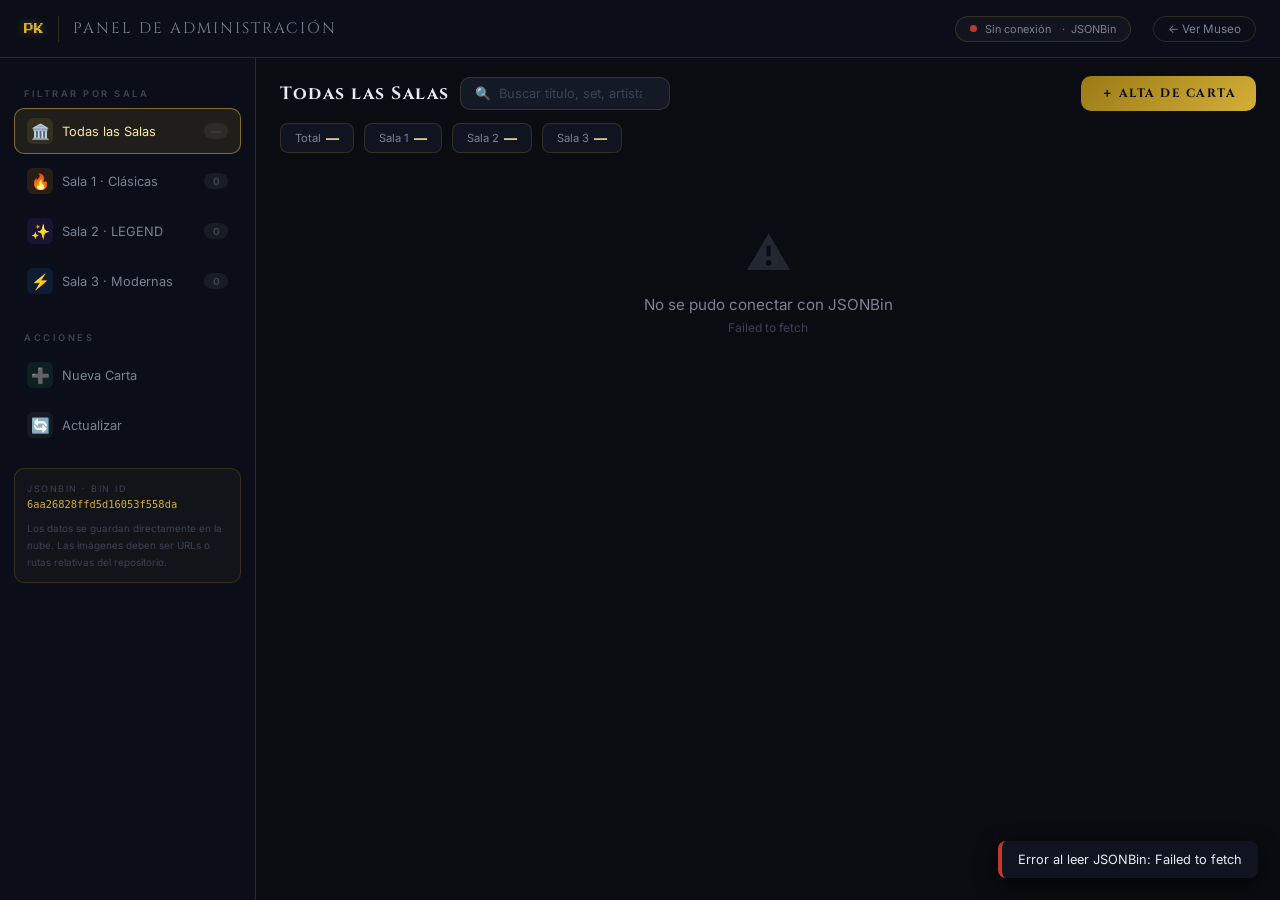
==== admin.html @ d2630e44 "commit" ====
<!DOCTYPE html>
<html lang="es">
<head>
    <meta charset="UTF-8">
    <meta name="viewport" content="width=device-width, initial-scale=1.0">
    <title>Admin · Museo Pokémon</title>
    <link rel="preconnect" href="https://fonts.googleapis.com">
    <link href="https://fonts.googleapis.com/css2?family=Cinzel:wght@400;600;700&family=Inter:wght@300;400;500;600;700&family=Press+Start+2P&display=swap" rel="stylesheet">
    <style>
        *, *::before, *::after { box-sizing: border-box; margin: 0; padding: 0; }

        :root {
            --gold:         #d4af37;
            --gold-light:   #f9e8a2;
            --gold-dark:    #997a15;
            --gold-glow:    rgba(212,175,55,.35);
            --bg:           #0a0c11;
            --bg-card:      #0f1420;
            --bg-input:     #141926;
            --bg-sidebar:   #0b0e18;
            --border:       rgba(212,175,55,.18);
            --border-h:     rgba(212,175,55,.55);
            --text:         #e8ecf2;
            --muted:        #7a8394;
            --dim:          #3a4454;
            --danger:       #c0392b;
            --success:      #27ae60;
            --r:            10px;
            --t:            all .22s cubic-bezier(.16,1,.3,1);
        }

        html, body { height: 100%; font-family: 'Inter', sans-serif; background: var(--bg); color: var(--text); }

        /* ── LAYOUT ─────────────────────────────────────────────────── */
        .layout {
            display: grid;
            grid-template-columns: 256px 1fr;
            grid-template-rows: 58px 1fr;
            height: 100vh;
            overflow: hidden;
        }

        /* ── HEADER ─────────────────────────────────────────────────── */
        .header {
            grid-column: 1 / -1;
            background: var(--bg-sidebar);
            border-bottom: 1px solid var(--border);
            display: flex;
            align-items: center;
            gap: 14px;
            padding: 0 24px;
            position: relative;
            z-index: 50;
        }
        .header-logo { font-family:'Press Start 2P',monospace; font-size:.62rem; color:var(--gold); text-shadow:0 0 10px var(--gold-glow); }
        .header-sep  { width:1px; height:26px; background:var(--border); }
        .header-title { font-family:'Cinzel',serif; font-size:.95rem; color:var(--muted); letter-spacing:2px; }
        .header-jb {
            margin-left: auto;
            display: flex;
            align-items: center;
            gap: 8px;
            font-size: .68rem;
            color: var(--muted);
            background: rgba(255,255,255,.03);
            border: 1px solid var(--border);
            padding: 5px 14px;
            border-radius: 20px;
        }
        .jb-dot { width:7px; height:7px; border-radius:50%; background:#4a5568; flex-shrink:0; transition: background .4s; }
        .jb-dot.ok  { background: var(--success); box-shadow: 0 0 6px var(--success); }
        .jb-dot.err { background: var(--danger); }
        .header-back { color:var(--muted); text-decoration:none; font-size:.73rem; border:1px solid var(--border); padding:5px 14px; border-radius:20px; transition:var(--t); margin-left:8px; }
        .header-back:hover { color:var(--gold); border-color:var(--gold-dark); }

        /* ── SIDEBAR ─────────────────────────────────────────────────── */
        .sidebar {
            background: var(--bg-sidebar);
            border-right: 1px solid var(--border);
            padding: 20px 14px;
            display: flex;
            flex-direction: column;
            gap: 4px;
            overflow-y: auto;
        }
        .sidebar::-webkit-scrollbar { display:none; }
        .sec-label { font-size:.58rem; letter-spacing:2.5px; text-transform:uppercase; color:var(--dim); padding:10px 10px 5px; font-weight:600; }
        .sb-btn {
            display: flex;
            align-items: center;
            gap: 9px;
            padding: 9px 12px;
            border-radius: var(--r);
            border: 1px solid transparent;
            background: none;
            color: var(--muted);
            font-size: .8rem;
            font-family: 'Inter', sans-serif;
            cursor: pointer;
            transition: var(--t);
            text-align: left;
            width: 100%;
        }
        .sb-btn:hover { background: rgba(255,255,255,.04); color: var(--text); }
        .sb-btn.active { background: rgba(212,175,55,.1); border-color: var(--border-h); color: var(--gold-light); }
        .sb-icon { width:26px; height:26px; border-radius:6px; display:flex; align-items:center; justify-content:center; font-size:.95rem; flex-shrink:0; }
        .ic-all  { background: rgba(212,175,55,.12); }
        .ic-s1   { background: rgba(200,134,10,.15); }
        .ic-s2   { background: rgba(108,63,192,.15); }
        .ic-s3   { background: rgba(11,125,218,.15); }
        .ic-add  { background: rgba(39,174,96,.12); }
        .ic-ref  { background: rgba(255,255,255,.05); }
        .sb-count {
            margin-left: auto;
            background: rgba(255,255,255,.06);
            color: var(--dim);
            font-size: .62rem;
            font-weight: 700;
            padding: 2px 7px;
            border-radius: 9px;
            min-width: 24px;
            text-align: center;
        }

        /* JSONBin info box */
        .jb-info-box {
            margin-top: auto;
            padding: 12px;
            background: rgba(212,175,55,.04);
            border: 1px solid var(--border);
            border-radius: var(--r);
            font-size: .65rem;
            color: var(--muted);
            line-height: 1.7;
        }
        .jb-info-box .label { color: var(--dim); text-transform:uppercase; letter-spacing:1.5px; font-size:.56rem; }
        .jb-info-box .val   { color: var(--gold); font-family:monospace; word-break:break-all; }

        /* ── MAIN ─────────────────────────────────────────────────────── */
        .main { display:flex; flex-direction:column; overflow:hidden; }

        .toolbar { padding:18px 24px 0; display:flex; align-items:center; gap:10px; flex-wrap:wrap; }
        .toolbar-title { font-family:'Cinzel',serif; font-size:1.1rem; letter-spacing:1.5px; }
        .search {
            background: var(--bg-input);
            border: 1px solid var(--border);
            border-radius: var(--r);
            padding: 8px 14px;
            color: var(--text);
            font-size: .8rem;
            font-family: 'Inter', sans-serif;
            width: 210px;
            transition: var(--t);
            outline: none;
        }
        .search:focus { border-color: var(--gold-dark); box-shadow: 0 0 0 3px rgba(212,175,55,.1); }
        .search::placeholder { color: var(--dim); }
        .btn-new {
            margin-left: auto;
            background: linear-gradient(135deg, var(--gold-dark), var(--gold));
            color: #07080c;
            border: none;
            padding: 9px 20px;
            border-radius: var(--r);
            font-size: .75rem;
            font-weight: 700;
            font-family: 'Cinzel', serif;
            letter-spacing: 1.5px;
            cursor: pointer;
            transition: var(--t);
        }
        .btn-new:hover { transform:translateY(-2px); box-shadow:0 8px 20px var(--gold-glow); }

        /* stats */
        .stats { display:flex; gap:10px; padding:12px 24px 0; flex-wrap:wrap; }
        .stat-pill { background:var(--bg-card); border:1px solid var(--border); border-radius:8px; padding:6px 14px; font-size:.7rem; color:var(--muted); display:flex; align-items:center; gap:5px; }
        .stat-pill strong { color:var(--gold-light); font-size:.82rem; }

        /* grid */
        .grid-wrap { flex:1; overflow-y:auto; padding:14px 24px 24px; }
        .grid-wrap::-webkit-scrollbar { width:5px; }
        .grid-wrap::-webkit-scrollbar-thumb { background:var(--border); border-radius:3px; }

        .cards-grid { display:grid; grid-template-columns:repeat(auto-fill,minmax(272px,1fr)); gap:14px; }

        /* card item */
        .ci {
            background: var(--bg-card);
            border: 1px solid var(--border);
            border-radius: 12px;
            overflow: hidden;
            transition: var(--t);
        }
        .ci:hover { border-color:var(--border-h); transform:translateY(-3px); box-shadow:0 12px 28px rgba(0,0,0,.55); }
        .ci-head { position:relative; height:150px; background:#0c0f1a; display:flex; align-items:center; justify-content:center; overflow:hidden; }
        .ci-img { height:100%; width:100%; object-fit:contain; padding:8px; transition:transform .4s; }
        .ci:hover .ci-img { transform:scale(1.06); }
        .ci-noimg { color:var(--dim); font-size:.7rem; letter-spacing:1px; text-align:center; }
        .sala-badge {
            position:absolute; top:8px; left:8px;
            font-size:.52rem; font-weight:700; letter-spacing:1.5px; text-transform:uppercase;
            padding:3px 9px; border-radius:9px; font-family:'Cinzel',serif;
        }
        .bs1 { background:rgba(200,134,10,.25); color:#f0b429; border:1px solid rgba(200,134,10,.4); }
        .bs2 { background:rgba(108,63,192,.25);  color:#a78bfa; border:1px solid rgba(108,63,192,.4); }
        .bs3 { background:rgba(11,125,218,.25);  color:#60a5fa; border:1px solid rgba(11,125,218,.4); }
        .bsd { background:rgba(212,175,55,.12);  color:var(--gold); border:1px solid var(--border); }

        .rev-btn {
            position:absolute; top:8px; right:8px;
            background:rgba(0,0,0,.6); border:1px solid var(--border);
            color:var(--muted); font-size:.52rem; padding:3px 7px; border-radius:7px;
            cursor:pointer; transition:var(--t);
        }
        .rev-btn:hover { color:var(--gold); border-color:var(--gold-dark); }

        .ci-body { padding:12px 14px; }
        .ci-title { font-family:'Cinzel',serif; font-size:.87rem; font-weight:700; margin-bottom:3px; white-space:nowrap; overflow:hidden; text-overflow:ellipsis; }
        .ci-meta { font-size:.7rem; color:var(--muted); margin-bottom:10px; line-height:1.5; }
        .ci-meta strong { color:var(--gold); }
        .ci-actions { display:flex; gap:7px; }
        .btn-edit, .btn-del {
            flex:1; padding:7px; border-radius:7px; font-size:.68rem;
            font-weight:600; cursor:pointer; transition:var(--t);
            font-family:'Inter',sans-serif; border:1px solid transparent;
        }
        .btn-edit { background:rgba(212,175,55,.1); border-color:rgba(212,175,55,.2); color:var(--gold-light); }
        .btn-edit:hover { background:rgba(212,175,55,.2); border-color:var(--gold); }
        .btn-del { background:rgba(192,57,43,.1); border-color:rgba(192,57,43,.2); color:#e57373; }
        .btn-del:hover { background:rgba(192,57,43,.22); border-color:var(--danger); }

        .empty { grid-column:1/-1; text-align:center; padding:60px 20px; color:var(--dim); }
        .empty-icon { font-size:2.8rem; margin-bottom:14px; opacity:.5; }
        .empty-title { font-size:.95rem; color:var(--muted); margin-bottom:6px; }

        /* ── MODAL ─────────────────────────────────────────────────────── */
        .backdrop {
            position:fixed; inset:0; background:rgba(0,0,0,.78);
            backdrop-filter:blur(7px); z-index:500;
            display:none; align-items:center; justify-content:center; padding:16px;
        }
        .backdrop.open { display:flex; }

        .modal {
            background: var(--bg-card);
            border: 1px solid var(--border-h);
            border-radius: 16px;
            width: 100%; max-width: 680px; max-height: 92vh;
            display: flex; flex-direction: column;
            box-shadow: 0 30px 60px rgba(0,0,0,.85);
            animation: mi .28s cubic-bezier(.16,1,.3,1);
        }
        @keyframes mi { from{opacity:0;transform:scale(.96) translateY(10px)} to{opacity:1;transform:none} }

        .m-head { padding:20px 24px; border-bottom:1px solid var(--border); display:flex; align-items:center; gap:10px; }
        .m-title {
            font-family:'Cinzel',serif; font-size:1rem; letter-spacing:2px;
            background:linear-gradient(90deg,#fff,var(--gold-light));
            -webkit-background-clip:text; -webkit-text-fill-color:transparent;
        }
        .m-close { margin-left:auto; background:none; border:none; color:var(--muted); font-size:1.3rem; cursor:pointer; padding:3px 8px; border-radius:6px; transition:var(--t); line-height:1; }
        .m-close:hover { background:rgba(255,255,255,.07); color:var(--text); }

        .m-body { padding:22px 24px; overflow-y:auto; flex:1; }
        .m-body::-webkit-scrollbar { width:4px; }
        .m-body::-webkit-scrollbar-thumb { background:var(--border); border-radius:2px; }
        .m-foot { padding:16px 24px; border-top:1px solid var(--border); display:flex; justify-content:flex-end; gap:9px; }

        /* form */
        .fg { display:grid; grid-template-columns:1fr 1fr; gap:14px; }
        .fgroup { display:flex; flex-direction:column; gap:5px; }
        .fgroup.s2 { grid-column:1/-1; }
        .flabel { font-size:.68rem; font-weight:600; letter-spacing:1.5px; text-transform:uppercase; color:var(--muted); }
        .flabel .req { color:var(--gold); }
        .finput, .fsel, .ftxt {
            background:var(--bg-input); border:1px solid var(--border); border-radius:7px;
            padding:9px 12px; color:var(--text); font-size:.83rem; font-family:'Inter',sans-serif;
            transition:var(--t); outline:none; width:100%;
        }
        .finput:focus,.fsel:focus,.ftxt:focus { border-color:var(--gold-dark); box-shadow:0 0 0 3px rgba(212,175,55,.1); }
        .fsel { cursor:pointer; appearance:none; background-image:url("data:image/svg+xml,%3Csvg xmlns='http://www.w3.org/2000/svg' width='11' height='7' viewBox='0 0 11 7'%3E%3Cpath d='M1 1l4.5 4.5L10 1' stroke='%23d4af37' stroke-width='1.8' fill='none' stroke-linecap='round'/%3E%3C/svg%3E"); background-repeat:no-repeat; background-position:right 12px center; padding-right:32px; }
        .fsel option { background:#1a2030; }
        .ftxt { resize:vertical; min-height:75px; line-height:1.5; }

        /* upload zone */
        .upload-zone {
            border:2px dashed var(--border); border-radius:9px;
            padding:16px 12px; text-align:center; cursor:pointer;
            transition:var(--t); position:relative; overflow:hidden;
        }
        .upload-zone:hover { border-color:var(--gold-dark); background:rgba(212,175,55,.04); }
        .upload-zone input[type=file] { position:absolute; inset:0; opacity:0; cursor:pointer; width:100%; height:100%; }
        .uz-icon { font-size:1.5rem; margin-bottom:4px; }
        .uz-label { font-size:.74rem; color:var(--muted); }
        .uz-label strong { color:var(--gold); }
        .uz-sub { font-size:.62rem; color:var(--dim); margin-top:2px; }
        .uz-prev { width:100%; max-height:110px; object-fit:contain; border-radius:5px; margin-top:7px; display:none; }

        /* Nota info */
        .note-box {
            background: rgba(212,175,55,.06);
            border: 1px solid rgba(212,175,55,.2);
            border-radius: 8px;
            padding: 10px 14px;
            font-size: .72rem;
            color: var(--muted);
            line-height: 1.6;
            margin-bottom: 16px;
        }
        .note-box strong { color: var(--gold); }

        /* botones */
        .btn-cancel { background:rgba(255,255,255,.04); border:1px solid var(--border); color:var(--muted); padding:9px 20px; border-radius:var(--r); font-size:.8rem; cursor:pointer; transition:var(--t); font-family:'Inter',sans-serif; }
        .btn-cancel:hover { background:rgba(255,255,255,.08); color:var(--text); }
        .btn-save { background:linear-gradient(135deg,var(--gold-dark),var(--gold)); color:#07080c; border:none; padding:9px 26px; border-radius:var(--r); font-size:.8rem; font-weight:700; cursor:pointer; transition:var(--t); font-family:'Inter',sans-serif; display:flex; align-items:center; gap:7px; }
        .btn-save:hover { transform:translateY(-1px); box-shadow:0 6px 16px var(--gold-glow); }
        .btn-save:disabled { opacity:.45; cursor:not-allowed; transform:none; }

        /* confirm */
        .conf-modal { background:var(--bg-card); border:1px solid rgba(192,57,43,.4); border-radius:14px; padding:28px 26px; max-width:370px; width:100%; text-align:center; animation:mi .24s ease; }
        .conf-icon  { font-size:2.4rem; margin-bottom:12px; }
        .conf-title { font-family:'Cinzel',serif; font-size:.95rem; margin-bottom:7px; }
        .conf-text  { font-size:.8rem; color:var(--muted); margin-bottom:20px; line-height:1.5; }
        .conf-acts  { display:flex; gap:9px; justify-content:center; }
        .btn-danger { background:var(--danger); color:#fff; border:none; padding:9px 22px; border-radius:var(--r); font-size:.8rem; font-weight:700; cursor:pointer; transition:var(--t); font-family:'Inter',sans-serif; }
        .btn-danger:hover { filter:brightness(1.15); }

        /* toasts */
        .toast-stack { position:fixed; bottom:22px; right:22px; z-index:9999; display:flex; flex-direction:column; gap:7px; pointer-events:none; }
        .toast { background:var(--bg-card); border-left:4px solid var(--gold); border-radius:8px; padding:11px 16px; font-size:.8rem; box-shadow:0 8px 22px rgba(0,0,0,.65); animation:ti .28s ease; pointer-events:all; max-width:310px; }
        .toast.err { border-color:var(--danger); }
        .toast.ok  { border-color:var(--success); }
        @keyframes ti { from{opacity:0;transform:translateX(18px)} to{opacity:1;transform:none} }

        /* spinner */
        .spin { display:inline-block; width:13px; height:13px; border:2px solid rgba(7,8,12,.4); border-top-color:#07080c; border-radius:50%; animation:s .65s linear infinite; }
        @keyframes s { to{transform:rotate(360deg)} }
    </style>
</head>
<body>
<div class="layout">

    <!-- HEADER -->
    <header class="header">
        <span class="header-logo">PK</span>
        <div class="header-sep"></div>
        <span class="header-title">PANEL DE ADMINISTRACIÓN</span>
        <div class="header-jb">
            <span class="jb-dot" id="jb-dot"></span>
            <span id="jb-txt">Conectando…</span>
            &nbsp;·&nbsp; JSONBin
        </div>
        <a href="index.html" class="header-back">← Ver Museo</a>
    </header>

    <!-- SIDEBAR -->
    <aside class="sidebar">
        <span class="sec-label">Filtrar por Sala</span>
        <button class="sb-btn active" id="btn-todas" onclick="filtrar('todas')">
            <span class="sb-icon ic-all">🏛️</span> Todas las Salas
            <span class="sb-count" id="cnt-todas">—</span>
        </button>
        <button class="sb-btn" id="btn-sala1" onclick="filtrar('sala1')">
            <span class="sb-icon ic-s1">🔥</span> Sala 1 · Clásicas
            <span class="sb-count" id="cnt-sala1">0</span>
        </button>
        <button class="sb-btn" id="btn-sala2" onclick="filtrar('sala2')">
            <span class="sb-icon ic-s2">✨</span> Sala 2 · LEGEND
            <span class="sb-count" id="cnt-sala2">0</span>
        </button>
        <button class="sb-btn" id="btn-sala3" onclick="filtrar('sala3')">
            <span class="sb-icon ic-s3">⚡</span> Sala 3 · Modernas
            <span class="sb-count" id="cnt-sala3">0</span>
        </button>

        <span class="sec-label" style="margin-top:14px;">Acciones</span>
        <button class="sb-btn" onclick="abrirModal()">
            <span class="sb-icon ic-add">➕</span> Nueva Carta
        </button>
        <button class="sb-btn" onclick="cargar()">
            <span class="sb-icon ic-ref">🔄</span> Actualizar
        </button>

        <div class="jb-info-box" style="margin-top:16px;">
            <div class="label">JSONBin · Bin ID</div>
            <div class="val">6aa26828ffd5d16053f558da</div>
            <div style="margin-top:6px;font-size:.62rem;color:var(--dim);">
                Los datos se guardan directamente en la nube. Las imágenes deben ser URLs o rutas relativas del repositorio.
            </div>
        </div>
    </aside>

    <!-- MAIN -->
    <main class="main">
        <div class="toolbar">
            <h1 class="toolbar-title" id="titulo-filtro">Todas las Salas</h1>
            <input class="search" type="search" id="buscador" placeholder="🔍  Buscar título, set, artista…" oninput="renderGrid()">
            <button class="btn-new" onclick="abrirModal()">＋ ALTA DE CARTA</button>
        </div>

        <div class="stats">
            <div class="stat-pill">Total <strong id="s-total">—</strong></div>
            <div class="stat-pill">Sala 1 <strong id="s-1">—</strong></div>
            <div class="stat-pill">Sala 2 <strong id="s-2">—</strong></div>
            <div class="stat-pill">Sala 3 <strong id="s-3">—</strong></div>
        </div>

        <div class="grid-wrap">
            <div class="cards-grid" id="grid">
                <div class="empty"><div class="empty-icon">⌛</div><div class="empty-title">Cargando desde JSONBin…</div></div>
            </div>
        </div>
    </main>
</div>

<!-- MODAL ALTA / EDICIÓN -->
<div class="backdrop" id="modal-bd">
    <div class="modal">
        <div class="m-head">
            <span class="m-title" id="m-titulo">ALTA DE CARTA</span>
            <button class="m-close" onclick="cerrarModal()">✕</button>
        </div>
        <div class="m-body">
            <div class="note-box">
                💡 <strong>Imágenes:</strong> introduce la URL de la imagen o la ruta relativa desde la raíz del repositorio (ej: <code>img/cards/pikachu.png</code>). Las imágenes deben estar subidas al repo de GitHub.
            </div>
            <div class="fg" id="form-grid">
                <!-- Sala y Rareza -->
                <div class="fgroup">
                    <label class="flabel">Sala <span class="req">*</span></label>
                    <select class="fsel" id="f-sala" required>
                        <option value="">— Seleccionar —</option>
                        <option value="sala1">Sala 1 · Clásicas</option>
                        <option value="sala2">Sala 2 · LEGEND</option>
                        <option value="sala3">Sala 3 · Modernas</option>
                    </select>
                </div>
                <div class="fgroup">
                    <label class="flabel">Rareza</label>
                    <input class="finput" type="text" id="f-rarity" placeholder="Holo Rare, Secret Rare…">
                </div>
                <!-- Título -->
                <div class="fgroup s2">
                    <label class="flabel">Título <span class="req">*</span></label>
                    <input class="finput" type="text" id="f-titulo" placeholder="Ej: Sabrina's Gengar" required>
                </div>
                <!-- Set y Año -->
                <div class="fgroup">
                    <label class="flabel">Set / Expansión</label>
                    <input class="finput" type="text" id="f-set" placeholder="Ej: Gym Challenge">
                </div>
                <div class="fgroup">
                    <label class="flabel">Año</label>
                    <input class="finput" type="number" id="f-year" placeholder="2000" min="1996" max="2099">
                </div>
                <!-- Artista e ID -->
                <div class="fgroup">
                    <label class="flabel">Ilustrador</label>
                    <input class="finput" type="text" id="f-artist" placeholder="Ken Sugimori">
                </div>
                <div class="fgroup">
                    <label class="flabel">ID <span style="color:var(--dim);font-size:.58rem;text-transform:none;">(opcional — se autogenera)</span></label>
                    <input class="finput" type="text" id="f-id" placeholder="gengar-gym-2000" pattern="[a-z0-9\-]+">
                </div>
                <!-- Descripción -->
                <div class="fgroup s2">
                    <label class="flabel">Descripción del Museo</label>
                    <textarea class="ftxt" id="f-desc" placeholder="Texto de la plaqueta informativa…" rows="3"></textarea>
                </div>
                <!-- Imagen frente -->
                <div class="fgroup s2">
                    <label class="flabel">URL / Ruta Imagen Frente (Portada)</label>
                    <input class="finput" type="text" id="f-img-frente" placeholder="img/cards/gengar.png  o  https://…" oninput="prevURL(this,'prev-frente')">
                    <img id="prev-frente" class="uz-prev" alt="Preview frente">
                </div>
                <!-- Imagen reverso -->
                <div class="fgroup s2">
                    <label class="flabel">URL / Ruta Imagen Reverso <span style="color:var(--dim);font-size:.58rem;text-transform:none;">(opcional)</span></label>
                    <input class="finput" type="text" id="f-img-reves" placeholder="img/cards/gengar_back.png  o  https://…" oninput="prevURL(this,'prev-reves')">
                    <img id="prev-reves" class="uz-prev" alt="Preview reverso">
                </div>
                <!-- Fallback URL -->
                <div class="fgroup s2">
                    <label class="flabel">URL de Fallback <span style="color:var(--dim);font-size:.58rem;text-transform:none;">(si la imagen principal falla)</span></label>
                    <input class="finput" type="url" id="f-fallback" placeholder="https://images.pokemontcg.io/…">
                </div>
            </div>
        </div>
        <div class="m-foot">
            <button class="btn-cancel" onclick="cerrarModal()">Cancelar</button>
            <button class="btn-save" id="btn-guardar" onclick="guardar()">
                <span id="btn-save-txt">💾 GUARDAR</span>
            </button>
        </div>
    </div>
</div>

<!-- MODAL CONFIRMAR BAJA -->
<div class="backdrop" id="conf-bd">
    <div class="conf-modal">
        <div class="conf-icon">🗑️</div>
        <div class="conf-title">¿Dar de baja esta carta?</div>
        <div class="conf-text" id="conf-txt">Se eliminará del catálogo en JSONBin permanentemente.</div>
        <div class="conf-acts">
            <button class="btn-cancel" onclick="cerrarConf()">Cancelar</button>
            <button class="btn-danger" id="btn-conf-del">Dar de baja</button>
        </div>
    </div>
</div>

<!-- TOASTS -->
<div class="toast-stack" id="toasts"></div>

<script>
// ══════════════════════════════════════════════════════
// CONFIGURACIÓN JSONBIN
// ══════════════════════════════════════════════════════
const JB_BIN    = '6aa26828ffd5d16053f558da';
const JB_KEY    = '$2a$10$lntiSbMqKlrKhjvk4ohkk.anTQ2w976hTiyQhBGwW3j9Pwa80Ryuu';
const JB_URL    = `https://api.jsonbin.io/v3/b/${JB_BIN}`;
const JB_HEADS  = { 'X-Master-Key': JB_KEY, 'Content-Type': 'application/json' };

// ══════════════════════════════════════════════════════
// ESTADO
// ══════════════════════════════════════════════════════
let catalogo  = [];
let filtroSala = 'todas';

const SALAS = {
    sala1: { label:'Sala 1 · Clásicas', cls:'bs1' },
    sala2: { label:'Sala 2 · LEGEND',   cls:'bs2' },
    sala3: { label:'Sala 3 · Modernas', cls:'bs3' },
};

// ══════════════════════════════════════════════════════
// JSONBIN API
// ══════════════════════════════════════════════════════
async function jbLeer() {
    const r = await fetch(JB_URL + '?meta=false', { headers: JB_HEADS });
    if (!r.ok) throw new Error(`JSONBin GET ${r.status}`);
    const data = await r.json();
    return Array.isArray(data) ? data : (data.record ?? []);
}

async function jbGuardar(data) {
    const r = await fetch(JB_URL, {
        method: 'PUT',
        headers: JB_HEADS,
        body: JSON.stringify(data)
    });
    if (!r.ok) throw new Error(`JSONBin PUT ${r.status}`);
    return true;
}

// ══════════════════════════════════════════════════════
// CARGA
// ══════════════════════════════════════════════════════
async function cargar() {
    setJBStatus(null);
    try {
        catalogo = await jbLeer();
        setJBStatus(true);
        actualizarContadores();
        renderGrid();
    } catch(e) {
        setJBStatus(false);
        toast('Error al leer JSONBin: ' + e.message, 'err');
        grid.innerHTML = `<div class="empty"><div class="empty-icon">⚠️</div><div class="empty-title">No se pudo conectar con JSONBin</div><div style="font-size:.75rem;margin-top:6px;color:var(--dim);">${e.message}</div></div>`;
    }
}

function setJBStatus(ok) {
    const dot  = document.getElementById('jb-dot');
    const txt  = document.getElementById('jb-txt');
    if (ok === null) { dot.className='jb-dot'; txt.textContent='Conectando…'; return; }
    dot.className = 'jb-dot ' + (ok ? 'ok' : 'err');
    txt.textContent = ok ? 'Conectado ✓' : 'Sin conexión';
}

// ══════════════════════════════════════════════════════
// CONTADORES
// ══════════════════════════════════════════════════════
function actualizarContadores() {
    const s1 = catalogo.filter(c=>c.sala==='sala1').length;
    const s2 = catalogo.filter(c=>c.sala==='sala2').length;
    const s3 = catalogo.filter(c=>c.sala==='sala3').length;
    document.getElementById('cnt-todas').textContent = catalogo.length;
    document.getElementById('cnt-sala1').textContent = s1;
    document.getElementById('cnt-sala2').textContent = s2;
    document.getElementById('cnt-sala3').textContent = s3;
    document.getElementById('s-total').textContent   = catalogo.length;
    document.getElementById('s-1').textContent = s1;
    document.getElementById('s-2').textContent = s2;
    document.getElementById('s-3').textContent = s3;
}

// ══════════════════════════════════════════════════════
// RENDER
// ══════════════════════════════════════════════════════
const grid = document.getElementById('grid');

function renderGrid() {
    const q = document.getElementById('buscador').value.trim().toLowerCase();
    let data = filtroSala === 'todas' ? catalogo : catalogo.filter(c=>c.sala===filtroSala);
    if (q) data = data.filter(c => [c.titulo,c.set,c.artist,c.rarity,c.id].some(v=>(v||'').toLowerCase().includes(q)));

    if (!data.length) {
        grid.innerHTML = `<div class="empty"><div class="empty-icon">📭</div><div class="empty-title">No hay cartas en esta sala</div><div style="font-size:.75rem;margin-top:5px;">Usa "Alta de Carta" para añadir la primera.</div></div>`;
        return;
    }
    grid.innerHTML = data.map(c => cardHTML(c)).join('');
}

function cardHTML(c) {
    const sala  = SALAS[c.sala] || { label: c.sala||'Sin sala', cls:'bsd' };
    const img   = c.imagen || c.imagen_fallback || '';
    const rev   = c.imagen_reves || '';
    const imgEl = img
        ? `<img class="ci-img" src="${img}" alt="${esc(c.titulo)}" onerror="this.src='${esc(c.imagen_fallback||'')}'; this.onerror=null;">`
        : `<div class="ci-noimg">📷<br>Sin imagen</div>`;
    const revBtn = rev ? `<button class="rev-btn" onclick="toggleRev(this,'${esc(img)}','${esc(rev)}')">↩ Reverso</button>` : '';
    return `
    <div class="ci" data-id="${esc(c.id)}">
        <div class="ci-head">
            ${imgEl}
            <span class="sala-badge ${sala.cls}">${sala.label}</span>
            ${revBtn}
        </div>
        <div class="ci-body">
            <div class="ci-title" title="${esc(c.titulo)}">${esc(c.titulo)||'—'}</div>
            <div class="ci-meta"><strong>${esc(c.rarity||'Sin rareza')}</strong><br>${esc(c.set||'—')} · ${esc(c.year||'—')}<br>🎨 ${esc(c.artist||'Desconocido')}</div>
            <div class="ci-actions">
                <button class="btn-edit" onclick="abrirEdicion('${esc(c.id)}')">✏️ Editar</button>
                <button class="btn-del"  onclick="confirmarBaja('${esc(c.id)}','${esc(c.titulo)}')">🗑️ Baja</button>
            </div>
        </div>
    </div>`;
}

function esc(s) { return (s||'').replace(/&/g,'&amp;').replace(/'/g,'&#39;').replace(/"/g,'&quot;'); }

function toggleRev(btn, frente, reves) {
    const img = btn.closest('.ci-head').querySelector('.ci-img');
    if (!img) return;
    const isRev = btn.dataset.showing === 'rev';
    img.src = isRev ? frente : reves;
    btn.dataset.showing = isRev ? '' : 'rev';
    btn.textContent = isRev ? '↩ Reverso' : '↩ Frente';
}

// ══════════════════════════════════════════════════════
// FILTRO SALA
// ══════════════════════════════════════════════════════
function filtrar(sala) {
    filtroSala = sala;
    document.querySelectorAll('.sb-btn').forEach(b => b.classList.remove('active'));
    document.getElementById('btn-' + (sala==='todas'?'todas':sala)).classList.add('active');
    const titulos = {todas:'Todas las Salas',sala1:'Sala 1 · Clásicas',sala2:'Sala 2 · LEGEND',sala3:'Sala 3 · Modernas'};
    document.getElementById('titulo-filtro').textContent = titulos[sala]||sala;
    renderGrid();
}

// ══════════════════════════════════════════════════════
// MODAL ALTA / EDICIÓN
// ══════════════════════════════════════════════════════
let modoEdicion = false;
let idEdicion   = '';

function abrirModal() {
    modoEdicion = false; idEdicion = '';
    document.getElementById('m-titulo').textContent = 'ALTA DE CARTA';
    limpiarForm();
    document.getElementById('modal-bd').classList.add('open');
}

function abrirEdicion(id) {
    const c = catalogo.find(x=>x.id===id);
    if (!c) return toast('Carta no encontrada','err');
    modoEdicion = true; idEdicion = id;
    document.getElementById('m-titulo').textContent = 'EDITAR CARTA';
    document.getElementById('f-sala').value    = c.sala    || '';
    document.getElementById('f-rarity').value  = c.rarity  || '';
    document.getElementById('f-titulo').value  = c.titulo  || '';
    document.getElementById('f-set').value     = c.set     || '';
    document.getElementById('f-year').value    = c.year    || '';
    document.getElementById('f-artist').value  = c.artist  || '';
    document.getElementById('f-id').value      = '';
    document.getElementById('f-desc').value    = c.descripcion || '';
    document.getElementById('f-img-frente').value = c.imagen      || '';
    document.getElementById('f-img-reves').value  = c.imagen_reves|| '';
    document.getElementById('f-fallback').value   = c.imagen_fallback || '';
    prevURL(document.getElementById('f-img-frente'), 'prev-frente');
    prevURL(document.getElementById('f-img-reves'),  'prev-reves');
    document.getElementById('modal-bd').classList.add('open');
}

function cerrarModal() { document.getElementById('modal-bd').classList.remove('open'); }

function limpiarForm() {
    ['f-sala','f-rarity','f-titulo','f-set','f-year','f-artist','f-id','f-desc','f-img-frente','f-img-reves','f-fallback'].forEach(id => {
        document.getElementById(id).value = '';
    });
    ['prev-frente','prev-reves'].forEach(id => { const el=document.getElementById(id); el.src=''; el.style.display='none'; });
}

function prevURL(input, prevId) {
    const url = input.value.trim();
    const el  = document.getElementById(prevId);
    if (url) { el.src = url; el.style.display = 'block'; }
    else      { el.src = ''; el.style.display = 'none'; }
}

// ══════════════════════════════════════════════════════
// GUARDAR (CREAR / EDITAR)
// ══════════════════════════════════════════════════════
function slug(s) {
    return s.toLowerCase()
        .replace(/[áàä]/g,'a').replace(/[éèë]/g,'e').replace(/[íìï]/g,'i')
        .replace(/[óòö]/g,'o').replace(/[úùü]/g,'u').replace(/ñ/g,'n')
        .replace(/&/g,'and').replace(/[^a-z0-9\s-]/g,'')
        .replace(/[\s-]+/g,'-').trim().slice(0,60);
}

async function guardar() {
    const titulo = document.getElementById('f-titulo').value.trim();
    const sala   = document.getElementById('f-sala').value;
    if (!titulo || !sala) { toast('Título y sala son obligatorios','err'); return; }

    const btn = document.getElementById('btn-guardar');
    btn.disabled = true;
    document.getElementById('btn-save-txt').innerHTML = '<span class="spin"></span> Guardando…';

    try {
        let lista = [...catalogo];

        if (modoEdicion) {
            // EDITAR
            lista = lista.map(c => {
                if (c.id !== idEdicion) return c;
                return {
                    ...c,
                    sala:             sala,
                    titulo:           titulo,
                    set:              document.getElementById('f-set').value.trim()     || c.set,
                    year:             document.getElementById('f-year').value.trim()    || c.year,
                    artist:           document.getElementById('f-artist').value.trim()  || c.artist,
                    rarity:           document.getElementById('f-rarity').value.trim()  || c.rarity,
                    descripcion:      document.getElementById('f-desc').value.trim()    || c.descripcion,
                    imagen:           document.getElementById('f-img-frente').value.trim() || c.imagen,
                    imagen_reves:     document.getElementById('f-img-reves').value.trim()  || c.imagen_reves,
                    imagen_fallback:  document.getElementById('f-fallback').value.trim()   || c.imagen_fallback,
                };
            });
        } else {
            // CREAR
            const idManual = document.getElementById('f-id').value.trim();
            const id       = idManual || slug(titulo + '-' + (document.getElementById('f-year').value.trim()||''));
            if (lista.some(c=>c.id===id)) { toast(`Ya existe una carta con ID: ${id}`,'err'); return; }
            lista.push({
                id,
                sala,
                titulo,
                set:             document.getElementById('f-set').value.trim(),
                year:            document.getElementById('f-year').value.trim(),
                artist:          document.getElementById('f-artist').value.trim(),
                rarity:          document.getElementById('f-rarity').value.trim(),
                descripcion:     document.getElementById('f-desc').value.trim(),
                imagen:          document.getElementById('f-img-frente').value.trim(),
                imagen_reves:    document.getElementById('f-img-reves').value.trim(),
                imagen_fallback: document.getElementById('f-fallback').value.trim(),
            });
        }

        await jbGuardar(lista);
        catalogo = lista;
        actualizarContadores();
        renderGrid();
        toast(modoEdicion ? '✅ Carta actualizada' : '✅ Carta dada de alta', 'ok');
        cerrarModal();
    } catch(e) {
        toast('Error al guardar: ' + e.message, 'err');
    } finally {
        btn.disabled = false;
        document.getElementById('btn-save-txt').textContent = '💾 GUARDAR';
    }
}

// ══════════════════════════════════════════════════════
// BAJA
// ══════════════════════════════════════════════════════
let idBaja = null;

function confirmarBaja(id, titulo) {
    idBaja = id;
    document.getElementById('conf-txt').textContent = `Se eliminará "${titulo}" del catálogo en JSONBin. Esta acción no se puede deshacer.`;
    document.getElementById('conf-bd').classList.add('open');
    document.getElementById('btn-conf-del').onclick = async () => {
        cerrarConf();
        try {
            const lista = catalogo.filter(c => c.id !== idBaja);
            await jbGuardar(lista);
            catalogo = lista;
            actualizarContadores();
            renderGrid();
            toast('🗑️ Carta dada de baja', 'ok');
        } catch(e) {
            toast('Error al dar de baja: ' + e.message, 'err');
        }
    };
}

function cerrarConf() { document.getElementById('conf-bd').classList.remove('open'); idBaja = null; }

// ══════════════════════════════════════════════════════
// TOASTS
// ══════════════════════════════════════════════════════
function toast(msg, tipo='info') {
    const stack = document.getElementById('toasts');
    const t = document.createElement('div');
    t.className = 'toast ' + tipo;
    t.textContent = msg;
    stack.appendChild(t);
    setTimeout(() => t.remove(), 3600);
}

// Cerrar modales con backdrop
document.getElementById('modal-bd').addEventListener('click', e => { if(e.target===document.getElementById('modal-bd')) cerrarModal(); });
document.getElementById('conf-bd').addEventListener('click',  e => { if(e.target===document.getElementById('conf-bd'))  cerrarConf(); });

// ══════════════════════════════════════════════════════
// INICIO
// ══════════════════════════════════════════════════════
cargar();
</script>
</body>
</html>
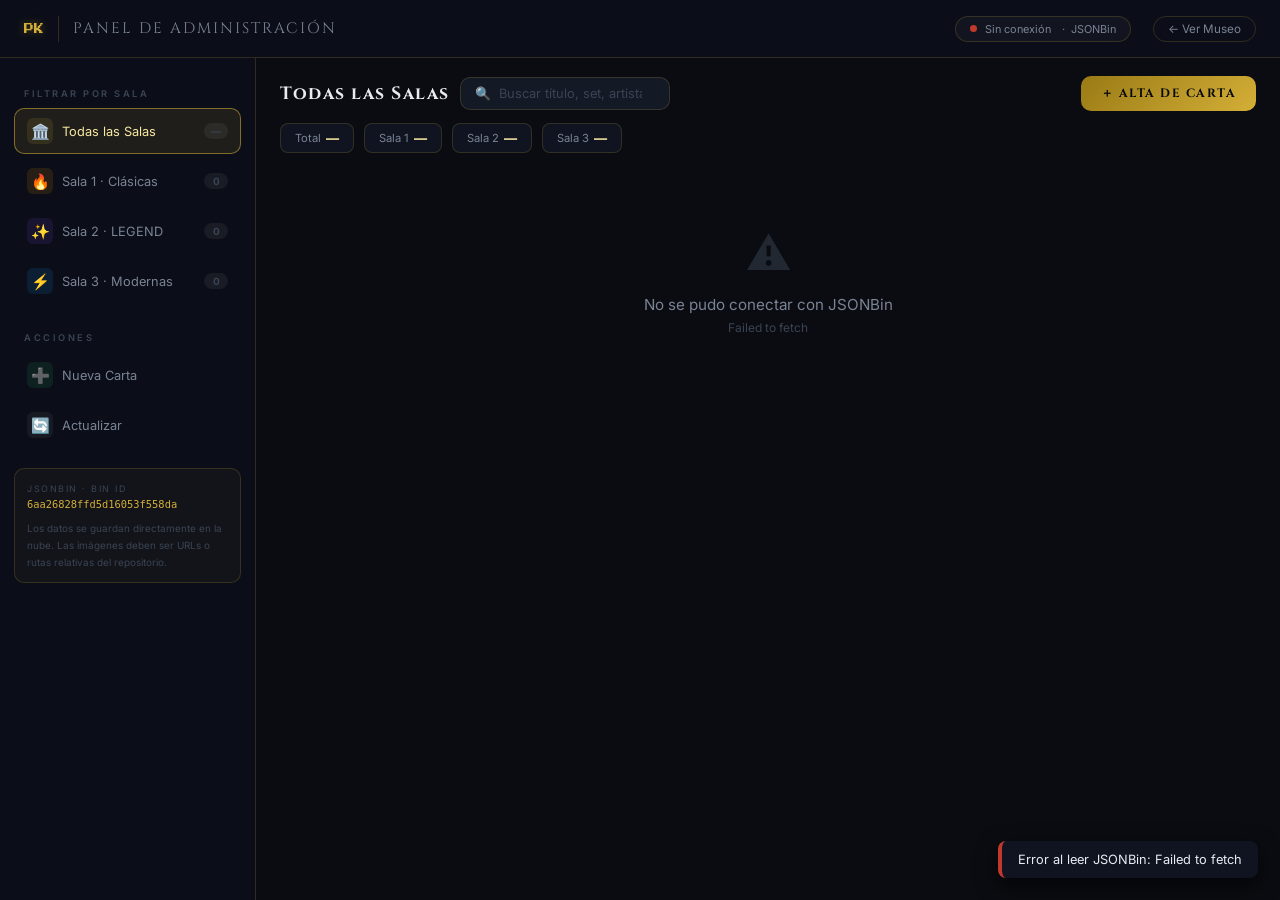
==== commit 6fe422f6: "guardar imagenes" ====
--- a/admin.html
+++ b/admin.html
@@ -421,9 +421,6 @@
             <button class="m-close" onclick="cerrarModal()">✕</button>
         </div>
         <div class="m-body">
-            <div class="note-box">
-                💡 <strong>Imágenes:</strong> introduce la URL de la imagen o la ruta relativa desde la raíz del repositorio (ej: <code>img/cards/pikachu.png</code>). Las imágenes deben estar subidas al repo de GitHub.
-            </div>
             <div class="fg" id="form-grid">
                 <!-- Sala y Rareza -->
                 <div class="fgroup">
@@ -459,7 +456,7 @@
                     <input class="finput" type="text" id="f-artist" placeholder="Ken Sugimori">
                 </div>
                 <div class="fgroup">
-                    <label class="flabel">ID <span style="color:var(--dim);font-size:.58rem;text-transform:none;">(opcional — se autogenera)</span></label>
+                    <label class="flabel">ID <span style="color:var(--dim);font-size:.58rem;text-transform:none;">(opcional)</span></label>
                     <input class="finput" type="text" id="f-id" placeholder="gengar-gym-2000" pattern="[a-z0-9\-]+">
                 </div>
                 <!-- Descripción -->
@@ -467,18 +464,36 @@
                     <label class="flabel">Descripción del Museo</label>
                     <textarea class="ftxt" id="f-desc" placeholder="Texto de la plaqueta informativa…" rows="3"></textarea>
                 </div>
-                <!-- Imagen frente -->
+
+                <!-- ── IMAGEN FRENTE ── -->
                 <div class="fgroup s2">
-                    <label class="flabel">URL / Ruta Imagen Frente (Portada)</label>
-                    <input class="finput" type="text" id="f-img-frente" placeholder="img/cards/gengar.png  o  https://…" oninput="prevURL(this,'prev-frente')">
-                    <img id="prev-frente" class="uz-prev" alt="Preview frente">
-                </div>
-                <!-- Imagen reverso -->
+                    <label class="flabel">🃏 Portada (Frente) <span style="color:var(--dim);font-size:.58rem;text-transform:none;">· se sube a ImgBB automáticamente</span></label>
+                    <div class="upload-zone" id="zone-frente">
+                        <input type="file" id="file-frente" accept="image/*" onchange="subirImgBB(this,'frente')">
+                        <div class="uz-icon" id="uz-icon-frente">🃏</div>
+                        <div class="uz-label" id="uz-label-frente">Arrastra o <strong>elige archivo</strong></div>
+                        <div class="uz-sub">JPG · PNG · WebP · máx 32 MB</div>
+                        <img class="uz-prev" id="prev-frente" alt="Preview frente">
+                    </div>
+                    <!-- URL resultante (oculto) -->
+                    <input type="hidden" id="f-img-frente" value="">
+                    <div id="status-frente" style="font-size:.68rem;color:var(--muted);margin-top:4px;"></div>
+                </div>
+
+                <!-- ── IMAGEN REVERSO ── -->
                 <div class="fgroup s2">
-                    <label class="flabel">URL / Ruta Imagen Reverso <span style="color:var(--dim);font-size:.58rem;text-transform:none;">(opcional)</span></label>
-                    <input class="finput" type="text" id="f-img-reves" placeholder="img/cards/gengar_back.png  o  https://…" oninput="prevURL(this,'prev-reves')">
-                    <img id="prev-reves" class="uz-prev" alt="Preview reverso">
-                </div>
+                    <label class="flabel">↩ Reverso <span style="color:var(--dim);font-size:.58rem;text-transform:none;">· opcional</span></label>
+                    <div class="upload-zone" id="zone-reves">
+                        <input type="file" id="file-reves" accept="image/*" onchange="subirImgBB(this,'reves')">
+                        <div class="uz-icon" id="uz-icon-reves">↩️</div>
+                        <div class="uz-label" id="uz-label-reves">Arrastra o <strong>elige archivo</strong></div>
+                        <div class="uz-sub">Parte de atrás de la carta · opcional</div>
+                        <img class="uz-prev" id="prev-reves" alt="Preview reverso">
+                    </div>
+                    <input type="hidden" id="f-img-reves" value="">
+                    <div id="status-reves" style="font-size:.68rem;color:var(--muted);margin-top:4px;"></div>
+                </div>
+
                 <!-- Fallback URL -->
                 <div class="fgroup s2">
                     <label class="flabel">URL de Fallback <span style="color:var(--dim);font-size:.58rem;text-transform:none;">(si la imagen principal falla)</span></label>
@@ -519,6 +534,12 @@
 const JB_KEY    = '$2a$10$lntiSbMqKlrKhjvk4ohkk.anTQ2w976hTiyQhBGwW3j9Pwa80Ryuu';
 const JB_URL    = `https://api.jsonbin.io/v3/b/${JB_BIN}`;
 const JB_HEADS  = { 'X-Master-Key': JB_KEY, 'Content-Type': 'application/json' };
+
+// ══════════════════════════════════════════════════════
+// CONFIGURACIÓN IMGBB
+// ══════════════════════════════════════════════════════
+const IMGBB_KEY = '65a688faef90d934088b7e34f500e1e5';
+const IMGBB_URL = 'https://api.imgbb.com/1/upload';
 
 // ══════════════════════════════════════════════════════
 // ESTADO
@@ -686,28 +707,108 @@
     document.getElementById('f-artist').value  = c.artist  || '';
     document.getElementById('f-id').value      = '';
     document.getElementById('f-desc').value    = c.descripcion || '';
-    document.getElementById('f-img-frente').value = c.imagen      || '';
-    document.getElementById('f-img-reves').value  = c.imagen_reves|| '';
-    document.getElementById('f-fallback').value   = c.imagen_fallback || '';
-    prevURL(document.getElementById('f-img-frente'), 'prev-frente');
-    prevURL(document.getElementById('f-img-reves'),  'prev-reves');
+    document.getElementById('f-fallback').value = c.imagen_fallback || '';
+    // Precargar URLs actuales en los campos ocultos y previews
+    limpiarForm();
+    if (c.imagen) {
+        document.getElementById('f-img-frente').value = c.imagen;
+        const p = document.getElementById('prev-frente');
+        p.src = c.imagen; p.style.display = 'block';
+        document.getElementById('uz-label-frente').innerHTML = '<strong style="color:var(--success)">Imagen actual cargada</strong>';
+        document.getElementById('uz-icon-frente').textContent = '🖼️';
+    }
+    if (c.imagen_reves) {
+        document.getElementById('f-img-reves').value = c.imagen_reves;
+        const p = document.getElementById('prev-reves');
+        p.src = c.imagen_reves; p.style.display = 'block';
+        document.getElementById('uz-label-reves').innerHTML = '<strong style="color:var(--success)">Imagen actual cargada</strong>';
+        document.getElementById('uz-icon-reves').textContent = '🖼️';
+    }
+    // Re-setear campos de texto que limpiarForm limpió
+    document.getElementById('f-sala').value    = c.sala    || '';
+    document.getElementById('f-rarity').value  = c.rarity  || '';
+    document.getElementById('f-titulo').value  = c.titulo  || '';
+    document.getElementById('f-set').value     = c.set     || '';
+    document.getElementById('f-year').value    = c.year    || '';
+    document.getElementById('f-artist').value  = c.artist  || '';
+    document.getElementById('f-desc').value    = c.descripcion || '';
+    document.getElementById('f-fallback').value = c.imagen_fallback || '';
     document.getElementById('modal-bd').classList.add('open');
 }
 
 function cerrarModal() { document.getElementById('modal-bd').classList.remove('open'); }
 
 function limpiarForm() {
-    ['f-sala','f-rarity','f-titulo','f-set','f-year','f-artist','f-id','f-desc','f-img-frente','f-img-reves','f-fallback'].forEach(id => {
+    ['f-sala','f-rarity','f-titulo','f-set','f-year','f-artist','f-id','f-desc','f-fallback'].forEach(id => {
         document.getElementById(id).value = '';
     });
-    ['prev-frente','prev-reves'].forEach(id => { const el=document.getElementById(id); el.src=''; el.style.display='none'; });
-}
-
-function prevURL(input, prevId) {
-    const url = input.value.trim();
-    const el  = document.getElementById(prevId);
-    if (url) { el.src = url; el.style.display = 'block'; }
-    else      { el.src = ''; el.style.display = 'none'; }
+    // Limpiar zonas de imagen
+    resetZona('frente');
+    resetZona('reves');
+}
+
+function resetZona(lado) {
+    document.getElementById('f-img-' + lado).value = '';
+    document.getElementById('file-' + lado).value  = '';
+    const prev = document.getElementById('prev-' + lado);
+    prev.src = ''; prev.style.display = 'none';
+    document.getElementById('uz-icon-'  + lado).style.display  = '';
+    document.getElementById('uz-label-' + lado).style.display  = '';
+    document.getElementById('status-'   + lado).textContent    = '';
+    document.getElementById('zone-' + lado).style.borderColor  = '';
+}
+
+// ══════════════════════════════════════════════════════
+// IMGBB: SUBIR IMAGEN DESDE NAVEGADOR
+// ══════════════════════════════════════════════════════
+async function subirImgBB(input, lado) {
+    const file = input.files[0];
+    if (!file) return;
+
+    const statusEl = document.getElementById('status-' + lado);
+    const iconEl   = document.getElementById('uz-icon-' + lado);
+    const labelEl  = document.getElementById('uz-label-' + lado);
+    const zoneEl   = document.getElementById('zone-' + lado);
+    const prevEl   = document.getElementById('prev-' + lado);
+    const hiddenEl = document.getElementById('f-img-' + lado);
+
+    // Preview local inmediato
+    const reader = new FileReader();
+    reader.onload = e => { prevEl.src = e.target.result; prevEl.style.display = 'block'; };
+    reader.readAsDataURL(file);
+
+    // Estado: subiendo
+    iconEl.textContent  = '⏳';
+    labelEl.innerHTML   = 'Subiendo a ImgBB…';
+    statusEl.textContent = '';
+    zoneEl.style.borderColor = 'var(--gold-dark)';
+
+    try {
+        const fd = new FormData();
+        fd.append('key',   IMGBB_KEY);
+        fd.append('image', file);
+
+        const res  = await fetch(IMGBB_URL, { method: 'POST', body: fd });
+        const json = await res.json();
+
+        if (!json.success) throw new Error(json.error?.message || 'Error ImgBB');
+
+        const url = json.data.url;
+        hiddenEl.value = url;
+
+        iconEl.textContent    = '✅';
+        labelEl.innerHTML     = '<strong style="color:var(--success)">Subida correctamente</strong>';
+        statusEl.innerHTML    = `<a href="${url}" target="_blank" style="color:var(--gold);word-break:break-all;">${url}</a>`;
+        zoneEl.style.borderColor = 'var(--success)';
+        toast('📤 Imagen subida a ImgBB', 'ok');
+
+    } catch(e) {
+        iconEl.textContent    = '❌';
+        labelEl.innerHTML     = '<strong style="color:var(--danger)">Error al subir</strong>';
+        statusEl.textContent  = e.message;
+        zoneEl.style.borderColor = 'var(--danger)';
+        toast('Error ImgBB: ' + e.message, 'err');
+    }
 }
 
 // ══════════════════════════════════════════════════════
